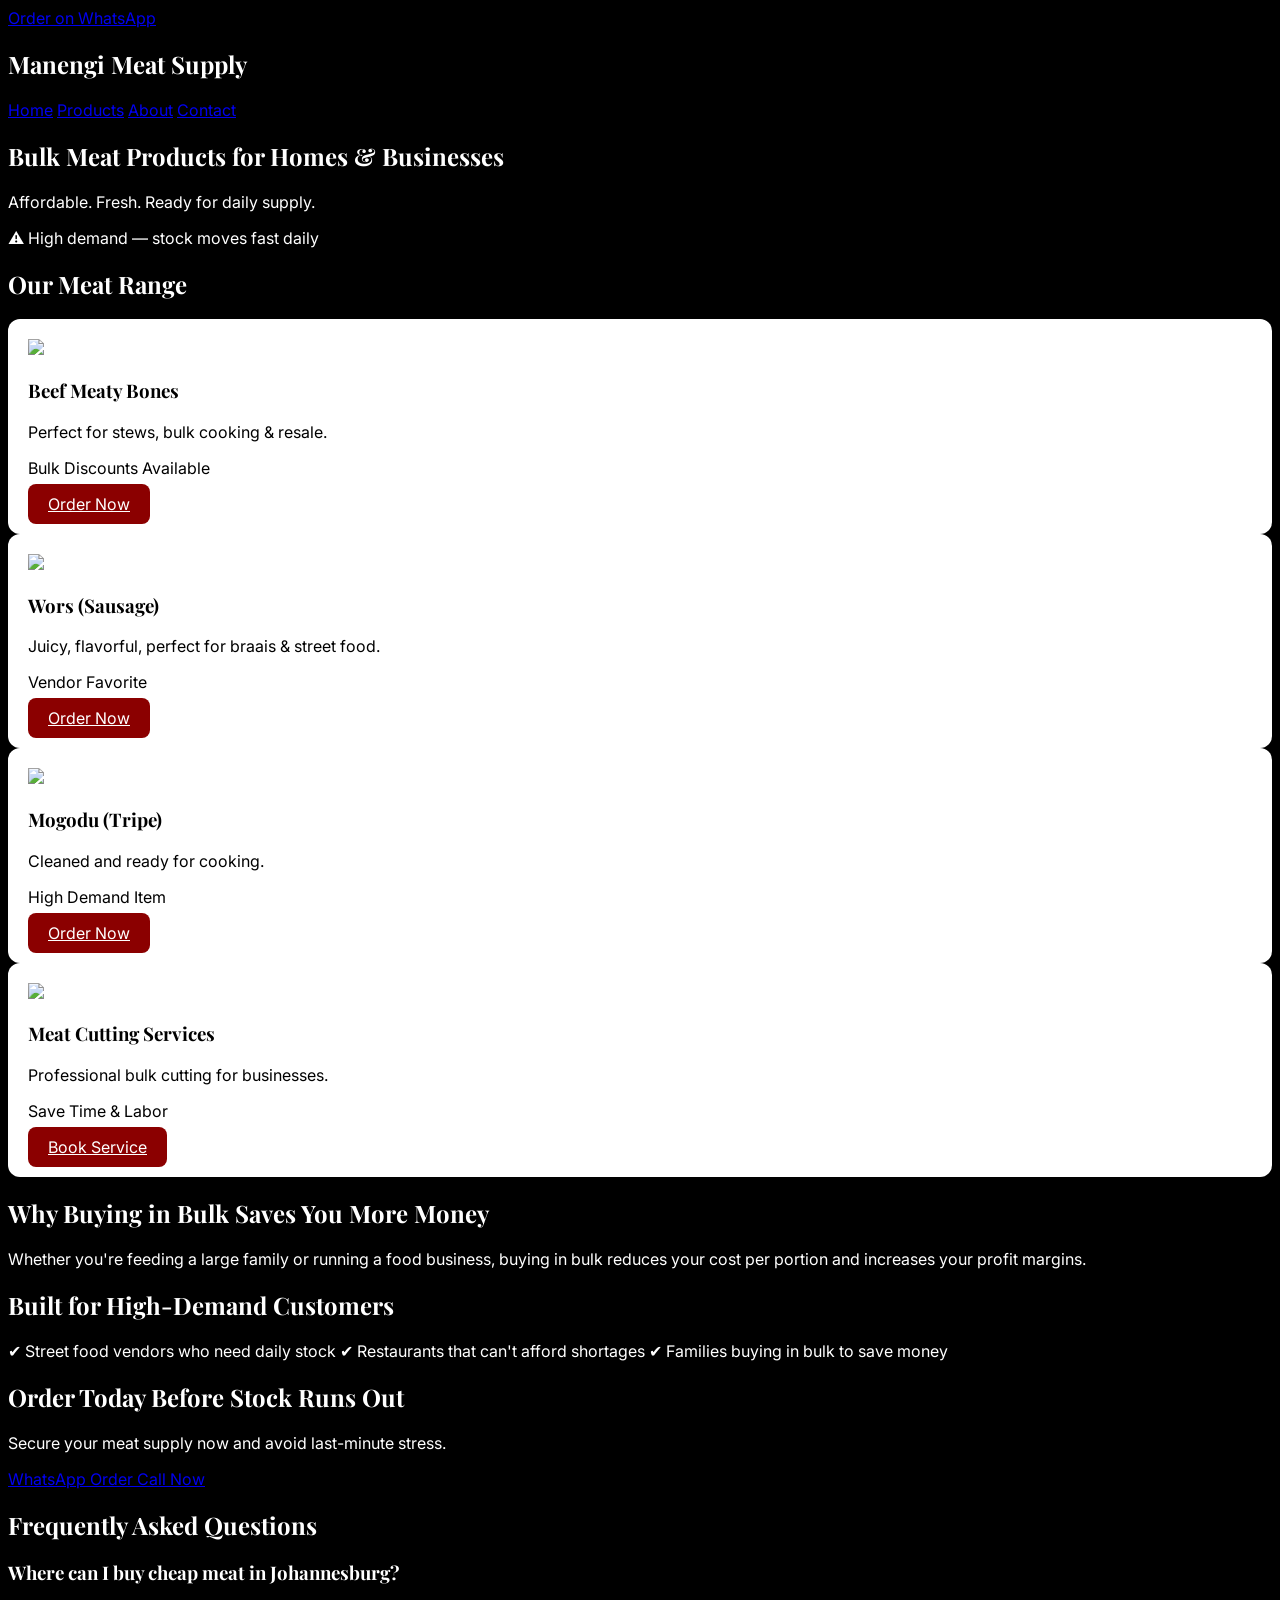
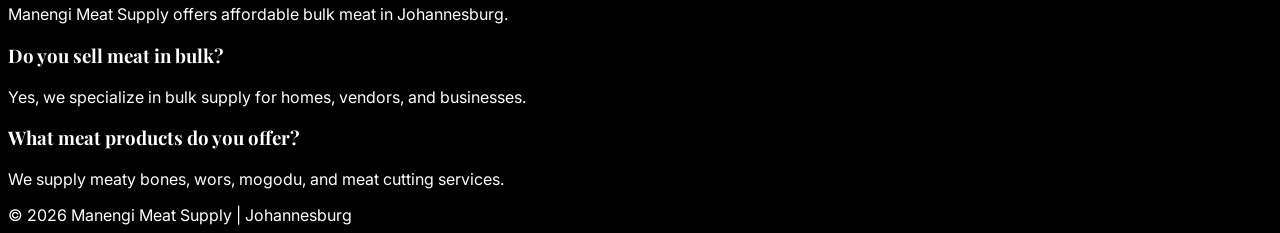
==== products.html @ 64190914 "Add products.html for meat supply website" ====
<!DOCTYPE html>
<html lang="en">
<head>

<meta charset="UTF-8">
<meta name="viewport" content="width=device-width, initial-scale=1.0">

<title>Meat Products Johannesburg | Bulk Meat Supplier | Manengi Meat Supply</title>

<meta name="description" content="Buy bulk meat in Johannesburg. Meaty bones, wors, mogodu, and meat cutting services. Affordable prices for households, vendors, and businesses.">

<meta name="keywords" content="bulk meat Johannesburg, cheap meat near me, wors supplier Johannesburg, mogodu supplier">

<!-- SEO Schema -->
<script type="application/ld+json">
{
 "@context": "https://schema.org",
 "@type": "Product",
 "name": "Bulk Meat Products",
 "brand": "Manengi Meat Supply",
 "areaServed": "Johannesburg"
}
</script>

<!-- Tailwind -->
<script src="https://cdn.tailwindcss.com"></script>

<!-- Fonts -->
<link href="https://fonts.googleapis.com/css2?family=Playfair+Display:wght@700&family=Inter:wght@300;400;500&display=swap" rel="stylesheet">

<style>
body { font-family: 'Inter', sans-serif; background:#000; color:#fff;}
h1,h2,h3 { font-family: 'Playfair Display', serif;}

.card {
  background:#fff;
  color:#000;
  padding:20px;
  border-radius:12px;
  transition:0.3s;
}

.card:hover {
  transform: translateY(-6px);
}

.btn {
  background:#8B0000;
  color:white;
  padding:10px 20px;
  border-radius:8px;
}

.btn:hover {
  background:#a00000;
}

.fade {opacity:0; transform:translateY(20px); transition:0.6s;}
.show {opacity:1; transform:translateY(0);}
</style>

</head>

<body>

<!-- STICKY WHATSAPP -->
<a href="https://wa.me/27815464559"
class="fixed bottom-5 right-5 bg-green-500 px-5 py-3 rounded-full shadow-lg z-50">
Order on WhatsApp
</a>

<!-- NAV -->
<nav class="flex justify-between items-center p-5 border-b border-gray-800">
  <h1 class="text-red-700 font-bold text-lg">Manengi Meat Supply</h1>

  <div class="space-x-6 text-sm">
    <a href="index.html">Home</a>
    <a href="products.html" class="text-red-700">Products</a>
    <a href="about.html">About</a>
    <a href="contact.html">Contact</a>
  </div>
</nav>

<!-- HERO -->
<section class="py-20 text-center px-6 bg-cover bg-center"
style="background-image:url('https://images.unsplash.com/photo-1603048297172-c92544798d5a');">

<div class="bg-black/70 p-10 rounded-xl max-w-3xl mx-auto fade">
  <h1 class="text-4xl md:text-5xl text-red-700 mb-4">
    Bulk Meat Products for Homes & Businesses
  </h1>

  <p class="text-lg">
    Affordable. Fresh. Ready for daily supply.
  </p>

  <p class="text-yellow-400 mt-3">⚠ High demand — stock moves fast daily</p>
</div>

</section>

<!-- PRODUCTS GRID -->
<section class="py-20 px-6 max-w-6xl mx-auto">

<h2 class="text-4xl text-center text-red-700 mb-12 fade">Our Meat Range</h2>

<div class="grid md:grid-cols-2 lg:grid-cols-4 gap-8">

<!-- PRODUCT 1 -->
<div class="card fade">
<img src="https://images.unsplash.com/photo-1588166524941-3bf61a9c41db" class="rounded mb-4">

<h3 class="text-xl font-bold mb-2">Beef Meaty Bones</h3>

<p class="mb-2">Perfect for stews, bulk cooking & resale.</p>

<p class="text-red-700 font-bold">Bulk Discounts Available</p>

<a href="https://wa.me/27815464559?text=I%20want%20Beef%20Meaty%20Bones"
class="block mt-4 btn text-center">
Order Now
</a>
</div>

<!-- PRODUCT 2 -->
<div class="card fade">
<img src="https://images.unsplash.com/photo-1604908176997-431d9bbca5f2" class="rounded mb-4">

<h3 class="text-xl font-bold mb-2">Wors (Sausage)</h3>

<p class="mb-2">Juicy, flavorful, perfect for braais & street food.</p>

<p class="text-red-700 font-bold">Vendor Favorite</p>

<a href="https://wa.me/27815464559?text=I%20want%20Wors"
class="block mt-4 btn text-center">
Order Now
</a>
</div>

<!-- PRODUCT 3 -->
<div class="card fade">
<img src="https://images.unsplash.com/photo-1613145993481-9c2f63e27c4c" class="rounded mb-4">

<h3 class="text-xl font-bold mb-2">Mogodu (Tripe)</h3>

<p class="mb-2">Cleaned and ready for cooking.</p>

<p class="text-red-700 font-bold">High Demand Item</p>

<a href="https://wa.me/27815464559?text=I%20want%20Mogodu"
class="block mt-4 btn text-center">
Order Now
</a>
</div>

<!-- PRODUCT 4 -->
<div class="card fade">
<img src="https://images.unsplash.com/photo-1600891964599-f61ba0e24092" class="rounded mb-4">

<h3 class="text-xl font-bold mb-2">Meat Cutting Services</h3>

<p class="mb-2">Professional bulk cutting for businesses.</p>

<p class="text-red-700 font-bold">Save Time & Labor</p>

<a href="https://wa.me/27815464559?text=I%20need%20Meat%20Cutting"
class="block mt-4 btn text-center">
Book Service
</a>
</div>

</div>

</section>

<!-- VALUE SECTION -->
<section class="py-20 bg-white text-black text-center px-6 fade">

<h2 class="text-3xl text-red-700 mb-6">
Why Buying in Bulk Saves You More Money
</h2>

<p class="max-w-3xl mx-auto text-lg">
Whether you're feeding a large family or running a food business,
buying in bulk reduces your cost per portion and increases your profit margins.
</p>

</section>

<!-- TARGET MARKET -->
<section class="py-20 text-center px-6">

<h2 class="text-4xl text-red-700 mb-6 fade">
Built for High-Demand Customers
</h2>

<p class="max-w-3xl mx-auto text-lg fade">
✔ Street food vendors who need daily stock  
✔ Restaurants that can't afford shortages  
✔ Families buying in bulk to save money  
</p>

</section>

<!-- CTA -->
<section class="py-20 bg-red-900 text-center px-6">

<h2 class="text-4xl mb-6">
Order Today Before Stock Runs Out
</h2>

<p class="mb-6">
Secure your meat supply now and avoid last-minute stress.
</p>

<div class="flex flex-col md:flex-row gap-4 justify-center">

<a href="https://wa.me/27815464559"
class="bg-green-500 px-6 py-3 rounded font-bold">
WhatsApp Order
</a>

<a href="tel:0815464559"
class="bg-black px-6 py-3 rounded font-bold border">
Call Now
</a>

</div>

</section>

<!-- FAQ (AI SEO BOOST) -->
<section class="py-20 bg-gray-900 px-6 max-w-4xl mx-auto">

<h2 class="text-3xl text-red-700 mb-6">Frequently Asked Questions</h2>

<div class="space-y-4">

<div>
<h3 class="font-bold">Where can I buy cheap meat in Johannesburg?</h3>
<p>Manengi Meat Supply offers affordable bulk meat in Johannesburg.</p>
</div>

<div>
<h3 class="font-bold">Do you sell meat in bulk?</h3>
<p>Yes, we specialize in bulk supply for homes, vendors, and businesses.</p>
</div>

<div>
<h3 class="font-bold">What meat products do you offer?</h3>
<p>We supply meaty bones, wors, mogodu, and meat cutting services.</p>
</div>

</div>

</section>

<!-- FOOTER -->
<footer class="py-6 text-center text-gray-400">
© 2026 Manengi Meat Supply | Johannesburg
</footer>

<!-- SCRIPT -->
<script>
const observer = new IntersectionObserver(entries => {
entries.forEach(entry => {
if(entry.isIntersecting){
entry.target.classList.add("show");
}
});
});

document.querySelectorAll(".fade").forEach(el => observer.observe(el));
</script>

</body>
</html>
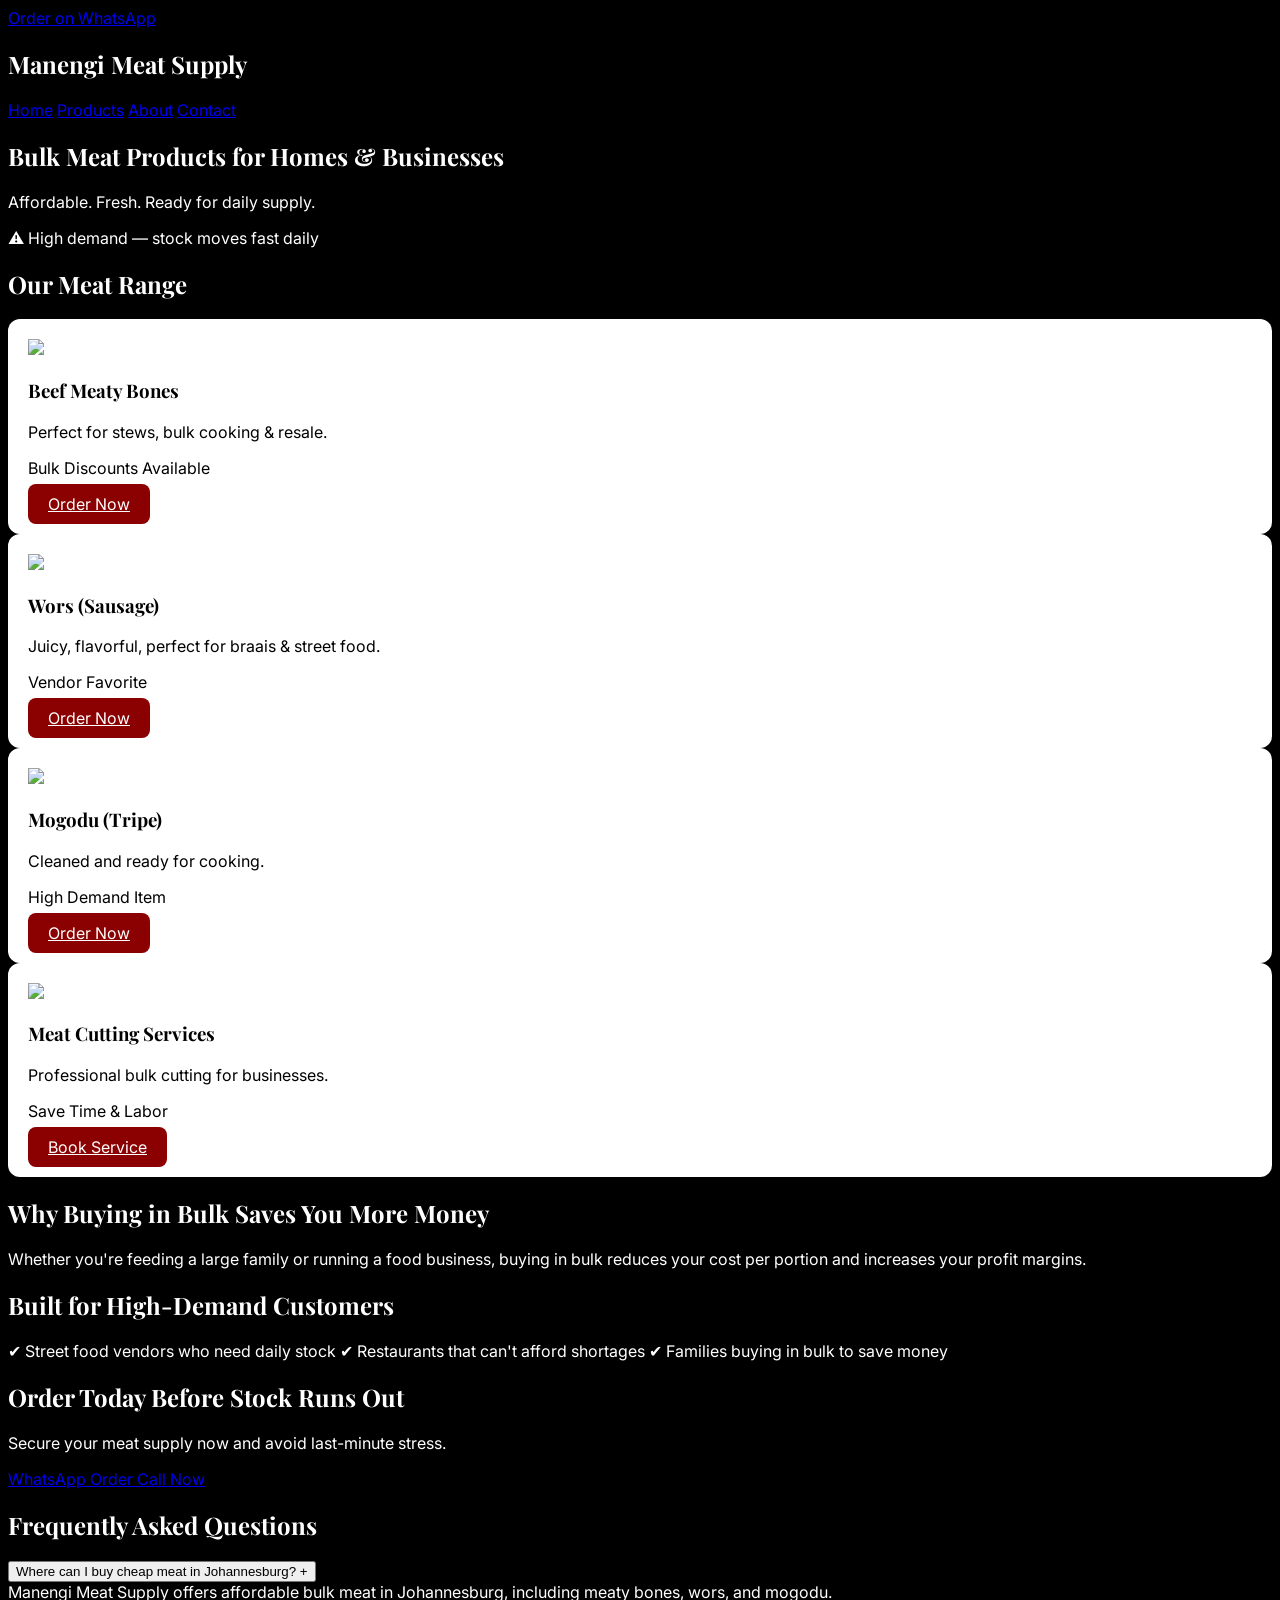
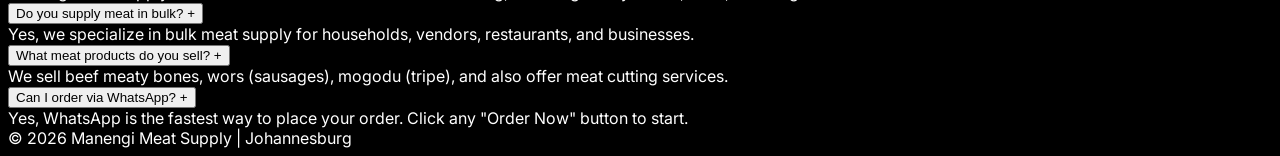
==== commit b5436745: "Enhance FAQ section with accordion functionality" ====
--- a/products.html
+++ b/products.html
@@ -231,32 +231,65 @@
 </section>
 
 <!-- FAQ (AI SEO BOOST) -->
-<section class="py-20 bg-gray-900 px-6 max-w-4xl mx-auto">
-
-<h2 class="text-3xl text-red-700 mb-6">Frequently Asked Questions</h2>
+ <section class="py-20 bg-gray-900 px-6 max-w-4xl mx-auto">
+
+<h2 class="text-3xl text-red-700 mb-8 text-center">
+Frequently Asked Questions
+</h2>
 
 <div class="space-y-4">
 
-<div>
-<h3 class="font-bold">Where can I buy cheap meat in Johannesburg?</h3>
-<p>Manengi Meat Supply offers affordable bulk meat in Johannesburg.</p>
-</div>
-
-<div>
-<h3 class="font-bold">Do you sell meat in bulk?</h3>
-<p>Yes, we specialize in bulk supply for homes, vendors, and businesses.</p>
-</div>
-
-<div>
-<h3 class="font-bold">What meat products do you offer?</h3>
-<p>We supply meaty bones, wors, mogodu, and meat cutting services.</p>
-</div>
-
-</div>
-
-</section>
-
-<!-- FOOTER -->
+<!-- ITEM -->
+<div class="border-b border-gray-700 pb-4">
+<button class="faq-question w-full text-left font-bold text-lg flex justify-between items-center">
+Where can I buy cheap meat in Johannesburg?
+<span>+</span>
+</button>
+
+<div class="faq-answer hidden mt-2 text-gray-300">
+Manengi Meat Supply offers affordable bulk meat in Johannesburg, including meaty bones, wors, and mogodu.
+</div>
+</div>
+
+<!-- ITEM -->
+<div class="border-b border-gray-700 pb-4">
+<button class="faq-question w-full text-left font-bold text-lg flex justify-between items-center">
+Do you supply meat in bulk?
+<span>+</span>
+</button>
+
+<div class="faq-answer hidden mt-2 text-gray-300">
+Yes, we specialize in bulk meat supply for households, vendors, restaurants, and businesses.
+</div>
+</div>
+
+<!-- ITEM -->
+<div class="border-b border-gray-700 pb-4">
+<button class="faq-question w-full text-left font-bold text-lg flex justify-between items-center">
+What meat products do you sell?
+<span>+</span>
+</button>
+
+<div class="faq-answer hidden mt-2 text-gray-300">
+We sell beef meaty bones, wors (sausages), mogodu (tripe), and also offer meat cutting services.
+</div>
+</div>
+
+<!-- ITEM -->
+<div class="border-b border-gray-700 pb-4">
+<button class="faq-question w-full text-left font-bold text-lg flex justify-between items-center">
+Can I order via WhatsApp?
+<span>+</span>
+</button>
+
+<div class="faq-answer hidden mt-2 text-gray-300">
+Yes, WhatsApp is the fastest way to place your order. Click any "Order Now" button to start.
+</div>
+</div>
+
+</div>
+
+</section>
 <footer class="py-6 text-center text-gray-400">
 © 2026 Manengi Meat Supply | Johannesburg
 </footer>
@@ -274,5 +307,27 @@
 document.querySelectorAll(".fade").forEach(el => observer.observe(el));
 </script>
 
+ <script>
+document.querySelectorAll(".faq-question").forEach(btn => {
+  btn.addEventListener("click", () => {
+
+    const answer = btn.nextElementSibling;
+    const icon = btn.querySelector("span");
+
+    // Close all others (accordion effect)
+    document.querySelectorAll(".faq-answer").forEach(a => {
+      if(a !== answer) a.classList.add("hidden");
+    });
+
+    document.querySelectorAll(".faq-question span").forEach(i => {
+      if(i !== icon) i.textContent = "+";
+    });
+
+    // Toggle current
+    answer.classList.toggle("hidden");
+    icon.textContent = answer.classList.contains("hidden") ? "+" : "−";
+  });
+});
+ </script>
 </body>
 </html>
